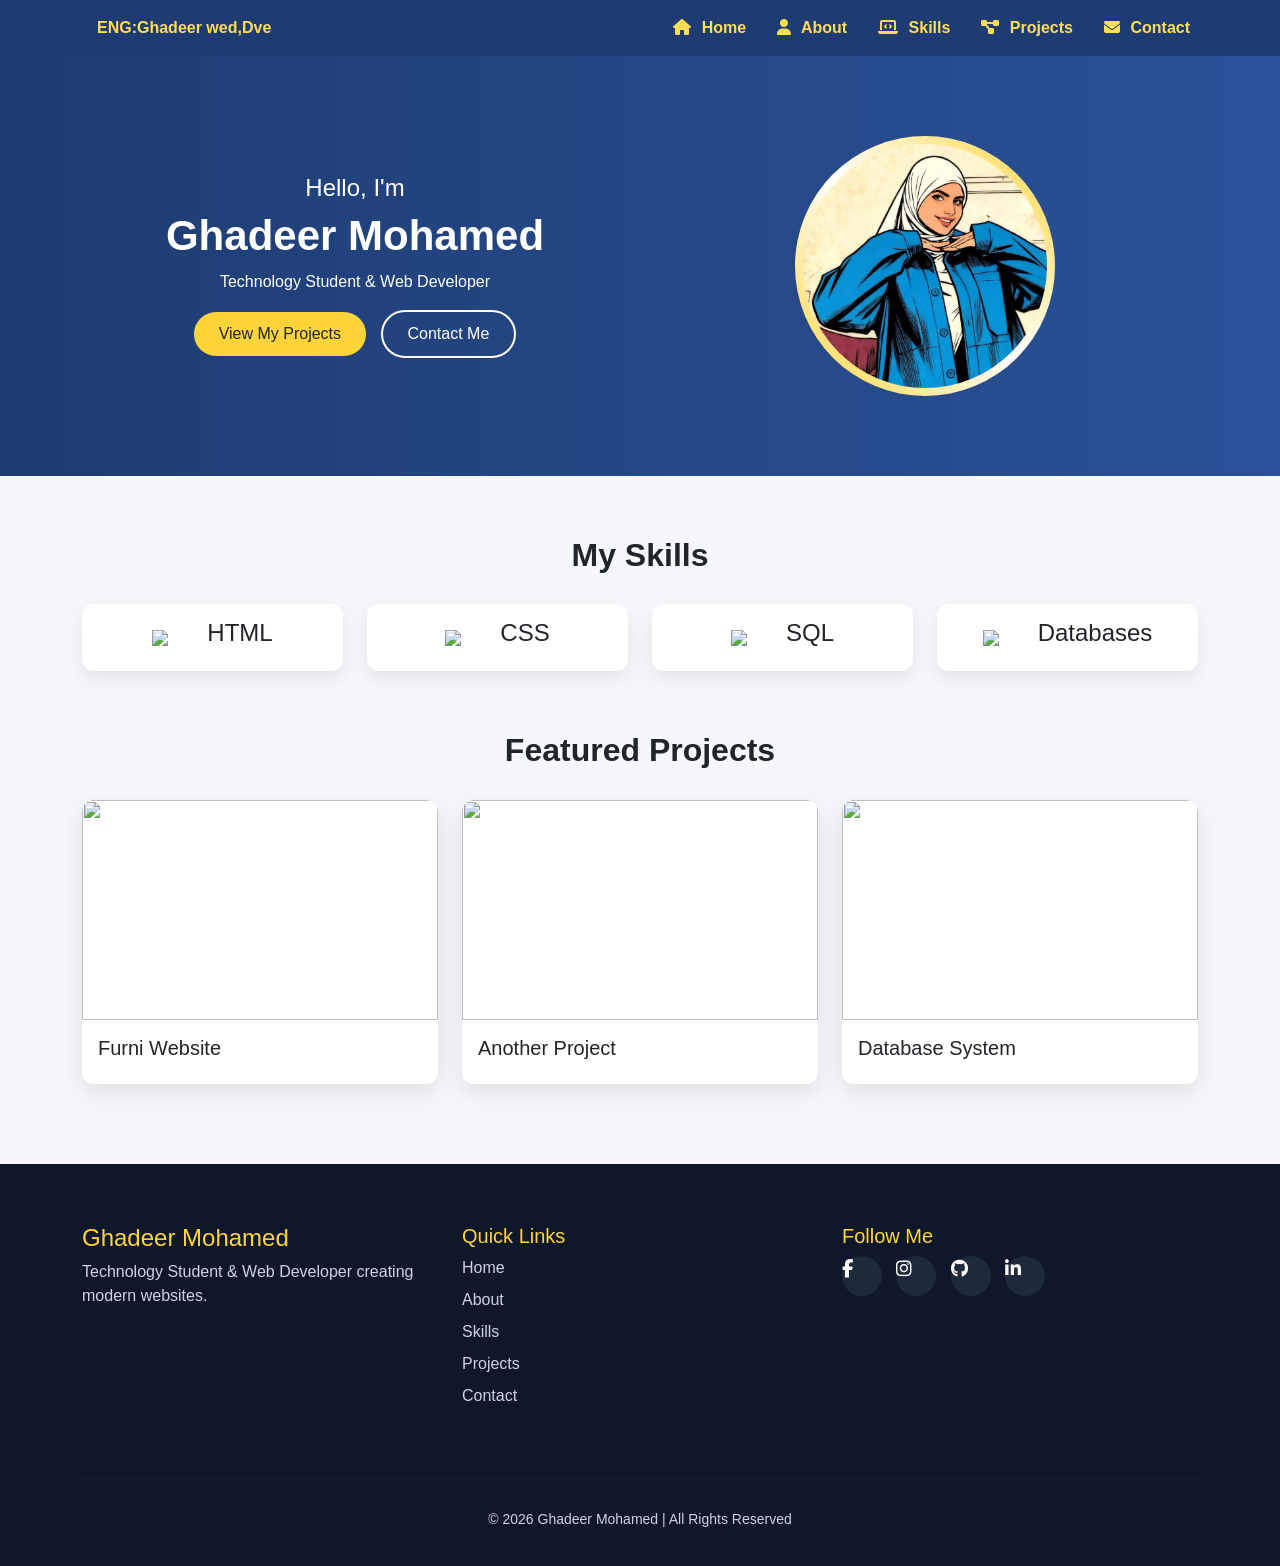
==== index.html @ 1e2f2e4e "first upload" ====
<!DOCTYPE html>
<html lang="en">

<head>

    <meta charset="UTF-8">
    <meta name="viewport" content="width=device-width, initial-scale=1">

    <title>Ghadeer Portfolio</title>

    <link href="https://cdn.jsdelivr.net/npm/bootstrap@5.3.2/dist/css/bootstrap.min.css" rel="stylesheet">

    <link rel="stylesheet" href="https://cdnjs.cloudflare.com/ajax/libs/font-awesome/6.5.0/css/all.min.css">

    <link rel="stylesheet" href="style.css">

</head>

<body>
    <nav class="navbar navbar-expand-lg">
        <div class="container">
            <a class="navbar-brand" href="index.html">ENG:Ghadeer wed,Dve</a>
            <button class="navbar-toggler" data-bs-toggle="collapse" data-bs-target="#navmenu">
                <span class="navbar-toggler-icon"></span>
            </button>
            <div class="collapse navbar-collapse" id="navmenu">
                <ul class="navbar-nav ms-auto">
                    <li class="nav-item"><a class="nav-link" href="index.html"><i class="fa-solid fa-house"></i>
                            Home</a></li>
                    <li class="nav-item"><a class="nav-link" href="about.html"><i class="fa-solid fa-user"></i>
                            About</a></li>
                    <li class="nav-item"><a class="nav-link" href="skills.html"><i class="fa-solid fa-laptop-code"></i>
                            Skills</a>
                    </li>
                    <li class="nav-item"><a class="nav-link" href="projects.html"><i
                                class="fa-solid fa-diagram-project"></i>
                            Projects</a></li>
                    <li class="nav-item"><a class="nav-link" href="contact.html"><i class="fa-solid fa-envelope"></i>
                            Contact</a></li>
                </ul>
            </div>
        </div>
    </nav>

    <button id="scrollTopBtn"><i class="fa fa-arrow-up"></i></button>
    <section class="hero">

        <div class="container">

            <div class="row align-items-center">

                <div class="col-md-6">

                    <h4>Hello, I'm</h4>
                    <h1>Ghadeer Mohamed</h1>

                    <p>Technology Student & Web Developer</p>

                    <button class="btn main-btn">View My Projects</button>
                    <button class="btn contact-btn">Contact Me</button>

                </div>

                <div class="col-md-6 text-center">

                    <div class="profile-frame">

                        <img src="./G2.jpeg" class="profile-img">

                    </div>

                </div>

            </div>

        </div>

    </section>


    <div class="container">

        <h2 class="section-title">My Skills</h2>

        <div class="row g-4">

            <div class="col-md-3 col-6">

                <div class="skill-box">

                    <img src="https://cdn-icons-png.flaticon.com/512/732/732212.png">

                    <h4>HTML</h4>

                </div>

            </div>

            <div class="col-md-3 col-6">

                <div class="skill-box">

                    <img src="https://cdn-icons-png.flaticon.com/512/732/732190.png">

                    <h4>CSS</h4>

                </div>

            </div>

            <div class="col-md-3 col-6">

                <div class="skill-box">

                    <img src="https://cdn-icons-png.flaticon.com/512/136/136526.png">

                    <h4>SQL</h4>

                </div>

            </div>

            <div class="col-md-3 col-6">

                <div class="skill-box">

                    <img src="https://cdn-icons-png.flaticon.com/512/919/919842.png">

                    <h4>Databases</h4>

                </div>

            </div>

        </div>

    </div>


    <div class="container">

        <h2 class="section-title">Featured Projects</h2>

        <div class="row g-4">

            <div class="col-md-4">

                <div class="card project-card">

                    <img src="https://images.unsplash.com/photo-1498050108023-c5249f4df085">

                    <div class="card-body">

                        <h5>Furni Website</h5>

                    </div>

                </div>

            </div>

            <div class="col-md-4">

                <div class="card project-card">

                    <img src="https://images.unsplash.com/photo-1518770660439-4636190af475">

                    <div class="card-body">

                        <h5>Another Project</h5>

                    </div>

                </div>

            </div>

            <div class="col-md-4">

                <div class="card project-card">

                    <img src="https://images.unsplash.com/photo-1551288049-bebda4e38f71">

                    <div class="card-body">

                        <h5>Database System</h5>

                    </div>

                </div>

            </div>

        </div>

    </div>


    <footer class="footer">

        <div class="container">

            <div class="row text-center text-md-start">

                <div class="col-md-4 mb-4">

                    <h4>Ghadeer Mohamed</h4>
                    <p>Technology Student & Web Developer creating modern websites.</p>

                </div>

                <div class="col-md-4 mb-4">

                    <h5>Quick Links</h5>

                    <ul class="footer-links">

                        <li><a href="#">Home</a></li>
                        <li><a href="#">About</a></li>
                        <li><a href="#">Skills</a></li>
                        <li><a href="#">Projects</a></li>
                        <li><a href="#">Contact</a></li>

                    </ul>

                </div>

                <div class="col-md-4 mb-4">

                    <h5>Follow Me</h5>

                    <div class="social-icons">

                        <a href="#"><i class="fa-brands fa-facebook-f"></i></a>

                        <a href="#"><i class="fa-brands fa-instagram"></i></a>

                        <a href="#"><i class="fa-brands fa-github"></i></a>

                        <a href="#"><i class="fa-brands fa-linkedin-in"></i></a>

                    </div>

                </div>

            </div>

            <hr>

            <p class="copy text-center">© 2026 Ghadeer Mohamed | All Rights Reserved</p>

        </div>

    </footer>

    <script src="https://cdn.jsdelivr.net/npm/bootstrap@5.3.2/dist/js/bootstrap.bundle.min.js"></script>
    <script src="n.js"></script>

</body>

</html>
---- style.css ----
* {
    margin: 0;
    padding: 0;
    box-sizing: border-box;
}

body {
    background: #f4f6fb;
    font-family: Arial;
}

#scrollTopBtn {
    display: none;
    position: fixed;
    bottom: 20px;
    right: 30px;
    z-index: 99;
    font-size: 18px;
    border: none;
    outline: none;
    background-color: #555;
    color: white;
    cursor: pointer;
    padding: 12px;
    border-radius: 8px;
    transition: background-color 0.3s;
}

#scrollTopBtn:hover {
    background-color: #333;
}

.navbar {
    background: #1e3c72;
}

.navbar-brand {
    color: white;
    font-weight: bold;
    font-size: 22px;
}

.nav-link {
    color: #ddd;
    margin-left: 15px;
}

.nav-link:hover {
    color: #ffd43b;
}

.nav-link i {
    margin-right: 6px;
}

.hero {
    background: linear-gradient(135deg, #1e3c72, #2a5298);
    color: white;
    padding: 90px 0;
}

.hero h1 {
    font-size: 45px;
    font-weight: bold;
}

.main-btn {
    background: #ffd43b;
    border: none;
    border-radius: 30px;
    padding: 10px 25px;
    margin-right: 10px;
}

.contact-btn {
    border: 2px solid white;
    color: white;
    border-radius: 30px;
    padding: 10px 25px;
}

.contact-btn:hover {
    background: white;
    color: #1e3c72;
}

.profile-frame {
    width: 260px;
    height: 260px;
    padding: 8px;
    border-radius: 50%;
    background: linear-gradient(45deg, #ffd43b, #ffffff, #ffd43b);
    margin: auto;
}

.profile-frame img {
    width: 100%;
    height: 100%;
    border-radius: 50%;
    object-fit: cover;
}

img:hover {
    transform: scale(1.05);
    transition: .3s;

}

.section-title {
    text-align: center;
    margin-top: 70px;
    margin-bottom: 40px;
    font-weight: bold;
}

.skill-box {
    background: white;
    padding: 25px;
    border-radius: 12px;
    display: flex;
    align-items: center;
    justify-content: center;
    box-shadow: 0 8px 20px rgba(0, 0, 0, 0.08);
    transition: .3s;
}

.skill-box img {
    width: 45px;
    margin-right: 10px;
}

.skill-box:hover {
    transform: translateY(-10px);
    box-shadow: 0 15px 30px rgba(0, 0, 0, 0.2);
}

.project-card {
    border: none;
    border-radius: 12px;
    overflow: hidden;
    box-shadow: 0 10px 25px rgba(0, 0, 0, 0.1);
    transition: .4s;
}

.project-card img {
    height: 220px;
    object-fit: cover;
}

.project-card:hover {
    transform: translateY(-10px);
    box-shadow: 0 20px 40px rgba(0, 0, 0, 0.25);
}

.footer {
    background: #0f172a;
    color: white;
    padding: 60px 0 20px;
    margin-top: 80px;
}

.footer p {
    color: #cbd5e1;
}

.footer-links {
    list-style: none;
    padding: 0;
}

.footer-links li {
    margin: 8px 0;
}

.footer-links a {
    color: #cbd5e1;
    text-decoration: none;
}

.footer-links a:hover {
    color: #ffd43b;
    padding-left: 5px;
}

.social-icons a {
    color: white;
    font-size: 18px;
    margin-right: 10px;
    width: 40px;
    height: 40px;
    display: inline-flex;
    align-items: center;
    justify-content: center;
    background: #1e293b;
    border-radius: 50%;
    transition: .3s;
}

.social-icons a:hover {
    background: #ffd43b;
    color: #000;
    transform: translateY(-5px);
}

.footer hr {
    border-color: #334155;
    margin: 30px 0;
}

.copy {
    font-size: 14px;
    color: #94a3b8;
    text-align: center;
}


body {
    font-family: Arial, sans-serif;
    background: #f5f7fb;
    margin: 0;
    padding: 0;
}

.navbar {
    background: #1e3c72;
}

.navbar a.nav-link,
.navbar-brand {
    color: #ffdd57 !important;
    font-weight: bold;
    font-size: 16px;
    margin-left: 15px;
    transition: .3s;
}

.navbar a.nav-link:hover {
    color: #ffffff !important;
}

.hero {
    background: linear-gradient(90deg, #1e3c72, #2a5298);
    color: white;
    padding: 80px 0;
    text-align: center;
}

.hero h1 {
    font-size: 42px;
    font-weight: bold;
}

.profile img {
    width: 260px;
    border-radius: 15px;
    box-shadow: 0 10px 20px rgba(0, 0, 0, 0.3);
}

.section-title {
    text-align: center;
    margin-top: 60px;
    margin-bottom: 30px;
    font-weight: bold;
}

.skill-box {
    background: white;
    padding: 20px;
    border-radius: 10px;
    text-align: center;
    box-shadow: 0 5px 15px rgba(0, 0, 0, 0.1);
    display: flex;
    align-items: center;
    transition: .3s;
}

.skill-box:hover {
    transform: translateY(-10px);
}

.skill-box i.skill-icon {
    font-size: 40px;
    margin-right: 15px;
    color: #1e3c72;
}

.skill-box h5 {
    font-weight: bold;
    margin: 0 0 5px 0;
}

.skill-bar {
    background: #e0e0e0;
    height: 8px;
    border-radius: 5px;
    overflow: hidden;
}

.skill-fill {
    height: 100%;
    background: #1e3c72;
    width: 0;
    transition: .8s;
}

.image-card {
    overflow: hidden;
    border-radius: 12px;
    box-shadow: 0 10px 25px rgba(0, 0, 0, 0.1);
    transition: .4s;
}

.image-card img {
    width: 100%;
    height: 200px;
    object-fit: cover;
    transition: .4s;
}

.image-card:hover img {
    transform: scale(1.05);
}

footer {
    background: #1e3c72;
    color: white;
    text-align: center;
    padding: 25px 0;
    margin-top: 60px;
}

footer h4,
footer h5 {
    color: #ffd43b;
}

footer p,
footer a {
    color: white;
    text-decoration: none;
}

footer a:hover {
    color: #ffd43b;
}

footer .social-icons a {
    display: inline-block;
    margin-right: 10px;
    color: white;
    font-size: 18px;
    transition: .3s;
}

footer .social-icons a:hover {
    color: #ffd43b;
}

.project-btn {
    background: #ffd43b;
    color: #1e3c72;
    border: none;
    border-radius: 30px;
    padding: 8px 20px;
    transition: .3s;
}

.project-btn:hover {
    background: #1e3c72;
    color: #ffd43b;
    transform: translateY(-3px);
}

@media(max-width:768px) {
    .profile-frame img {
        width: 200px;
    }
}

.skill-box {
    display: flex;
    align-items: center;
    background: white;
    padding: 15px 20px;
    border-radius: 12px;
    box-shadow: 0 8px 20px rgba(0, 0, 0, 0.08);
    transition: .3s;
}

.skill-box:hover {
    transform: translateY(-5px);
    box-shadow: 0 12px 30px rgba(0, 0, 0, 0.2);
}

.skill-icon {
    font-size: 40px;
    color: #ffd43b;
    margin-right: 15px;
    width: 60px;
    text-align: center;
}

.skill-box h5 {
    margin: 0 0 5px 0;
}

.skill-bar {
    background: #e0e0e0;
    height: 8px;
    border-radius: 8px;
    overflow: hidden;
    margin-top: 5px;
    width: 150px;
}

.skill-fill {
    background: #1e3c72;
    height: 100%;
    border-radius: 8px;
    transition: width 1s ease-in-out;
}

.project-card {
    border: none;
    border-radius: 12px;
    overflow: hidden;
    box-shadow: 0 8px 25px rgba(0, 0, 0, 0.1);
    transition: .4s;
}

.project-card img {
    width: 100%;
    height: 220px;
    object-fit: cover;
    transition: .4s;
}

.project-card:hover {
    transform: translateY(-10px);
    box-shadow: 0 20px 40px rgba(0, 0, 0, 0.25);
}

.project-btn {
    background: #ffd43b;
    color: #1e3c72;
    border: none;
    border-radius: 30px;
    padding: 8px 20px;
    transition: .3s;
}

.project-btn:hover {
    background: #1e3c72;
    color: #ffd43b;
    transform: translateY(-3px);
}


.contact-form {
    background: white;
    padding: 30px;
    border-radius: 12px;
    box-shadow: 0 10px 25px rgba(0, 0, 0, 0.1);
}

.contact-form .form-control {
    border-radius: 8px;
}

.contact-form .btn {
    background: #1e3c72;
    color: #ffd43b;
    border: none;
    border-radius: 30px;
    padding: 10px;
    transition: .3s;
}

.contact-form .btn:hover {
    background: #ffd43b;
    color: #1e3c72;
    transform: translateY(-3px);
}
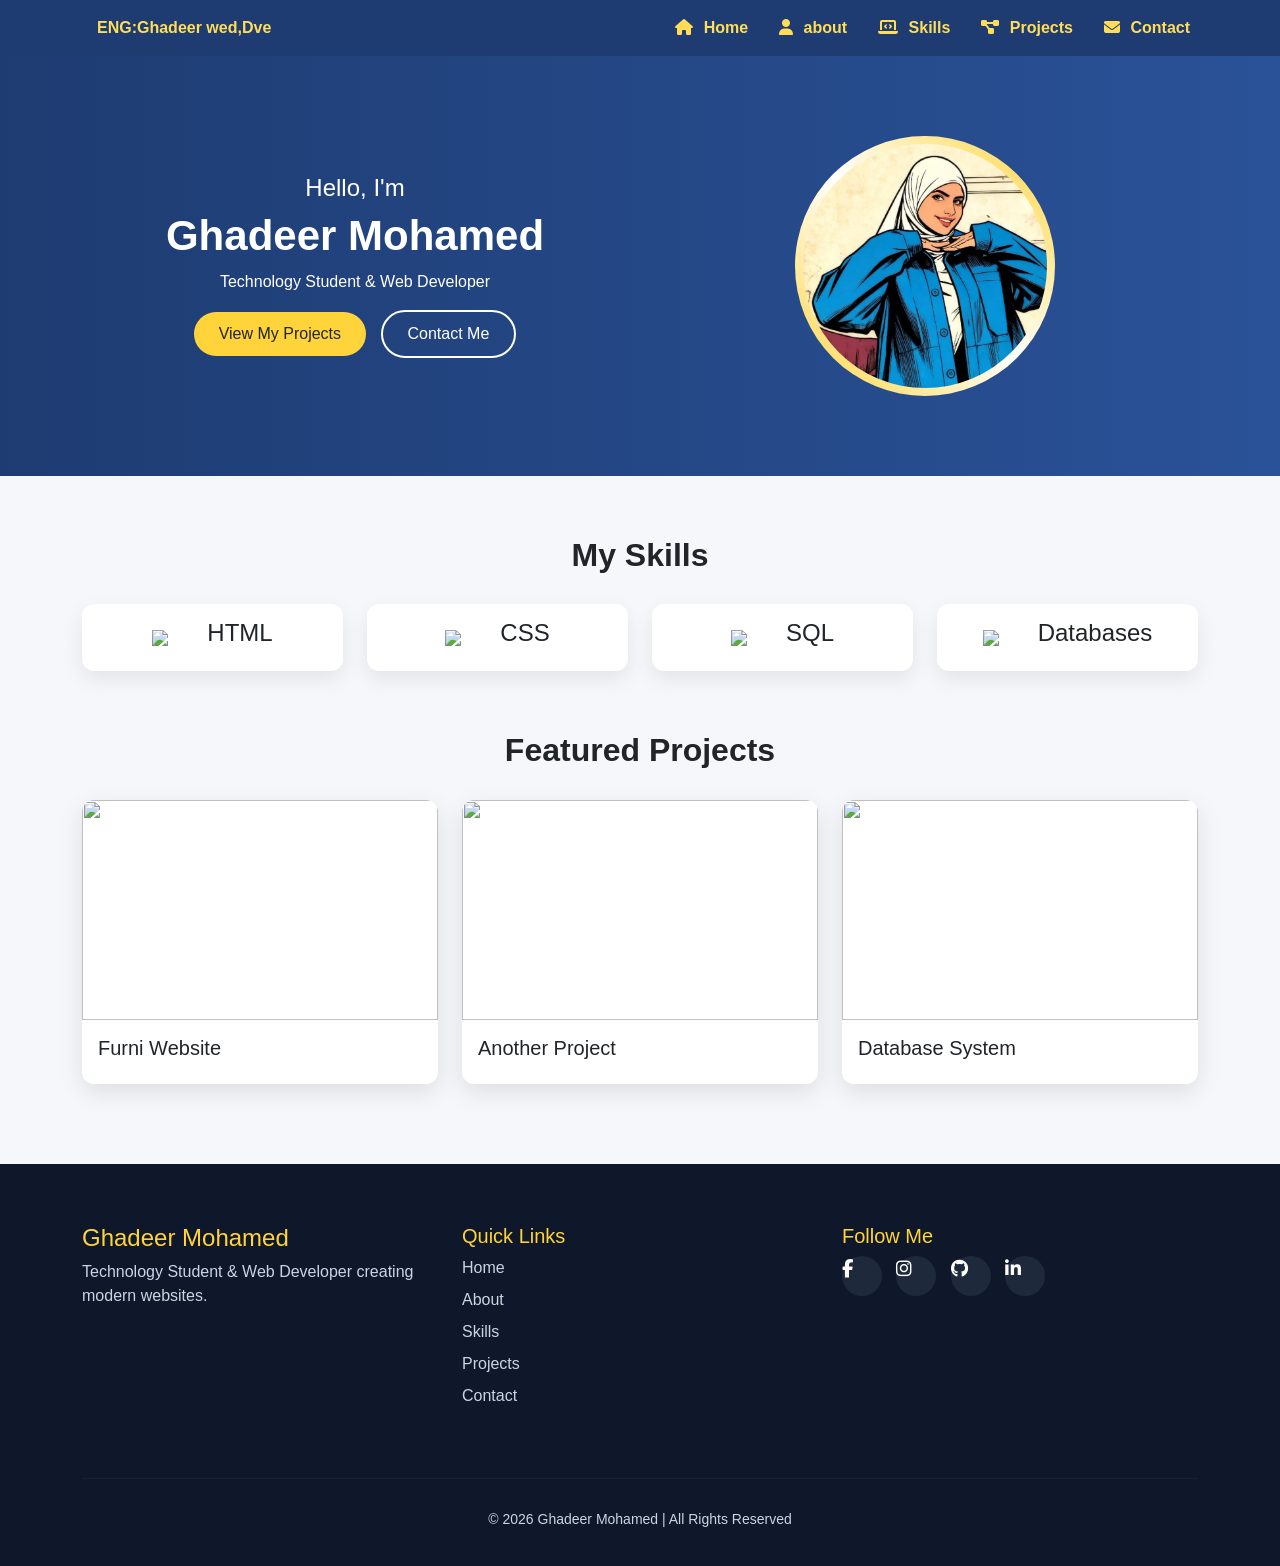
==== commit 009cfe3c: "Fix typo in About link text" ====
--- a/index.html
+++ b/index.html
@@ -28,7 +28,7 @@
                     <li class="nav-item"><a class="nav-link" href="index.html"><i class="fa-solid fa-house"></i>
                             Home</a></li>
                     <li class="nav-item"><a class="nav-link" href="about.html"><i class="fa-solid fa-user"></i>
-                            About</a></li>
+                            about</a></li>
                     <li class="nav-item"><a class="nav-link" href="skills.html"><i class="fa-solid fa-laptop-code"></i>
                             Skills</a>
                     </li>
@@ -258,4 +258,4 @@
 
 </body>
 
-</html>+</html>
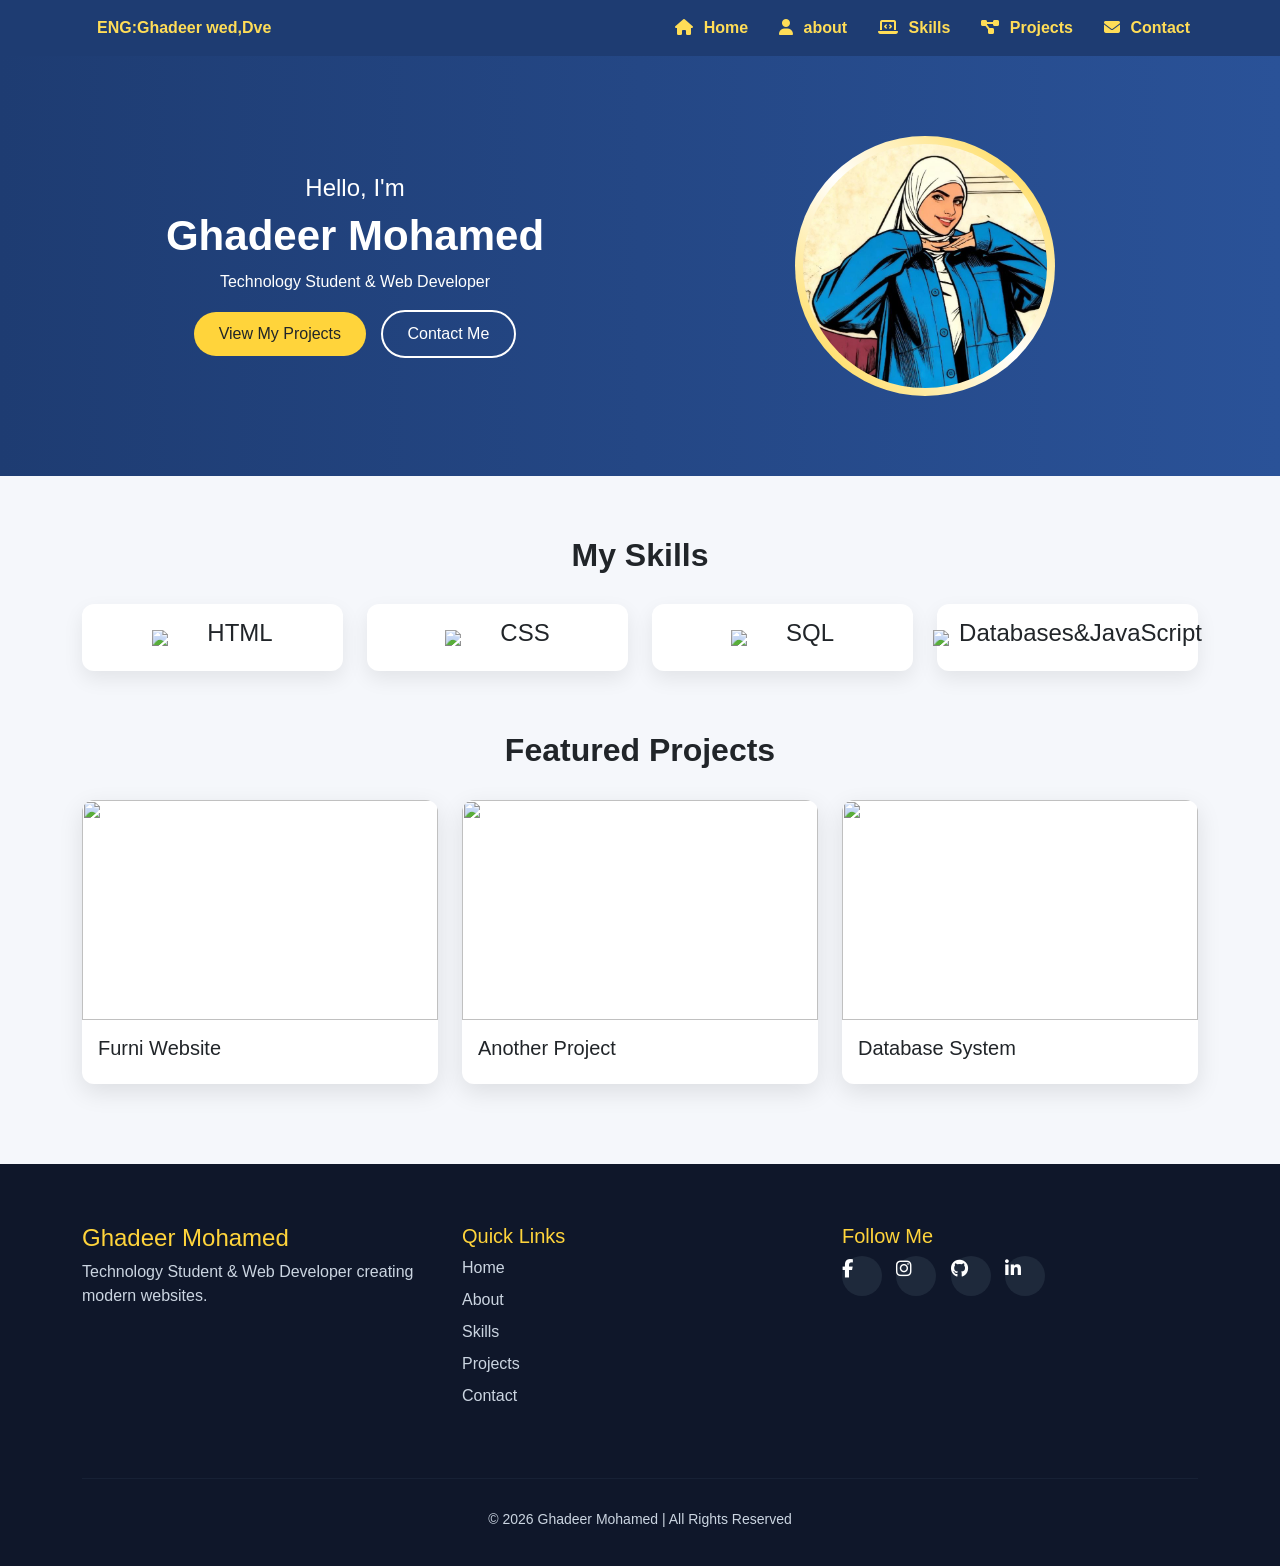
==== commit 08d85474: "first upload" ====
--- a/index.html
+++ b/index.html
@@ -29,13 +29,13 @@
                             Home</a></li>
                     <li class="nav-item"><a class="nav-link" href="about.html"><i class="fa-solid fa-user"></i>
                             about</a></li>
-                    <li class="nav-item"><a class="nav-link" href="skills.html"><i class="fa-solid fa-laptop-code"></i>
+                    <li class="nav-item"><a class="nav-link" href="Skills.html"><i class="fa-solid fa-laptop-code"></i>
                             Skills</a>
                     </li>
-                    <li class="nav-item"><a class="nav-link" href="projects.html"><i
+                    <li class="nav-item"><a class="nav-link" href="Projects.html"><i
                                 class="fa-solid fa-diagram-project"></i>
                             Projects</a></li>
-                    <li class="nav-item"><a class="nav-link" href="contact.html"><i class="fa-solid fa-envelope"></i>
+                    <li class="nav-item"><a class="nav-link" href="Contact.html"><i class="fa-solid fa-envelope"></i>
                             Contact</a></li>
                 </ul>
             </div>
@@ -126,7 +126,7 @@
 
                     <img src="https://cdn-icons-png.flaticon.com/512/919/919842.png">
 
-                    <h4>Databases</h4>
+                    <h4>Databases&JavaScript</h4>
 
                 </div>
 
@@ -135,8 +135,7 @@
         </div>
 
     </div>
-
-
+   
     <div class="container">
 
         <h2 class="section-title">Featured Projects</h2>
@@ -258,4 +257,4 @@
 
 </body>
 
-</html>
+</html>
